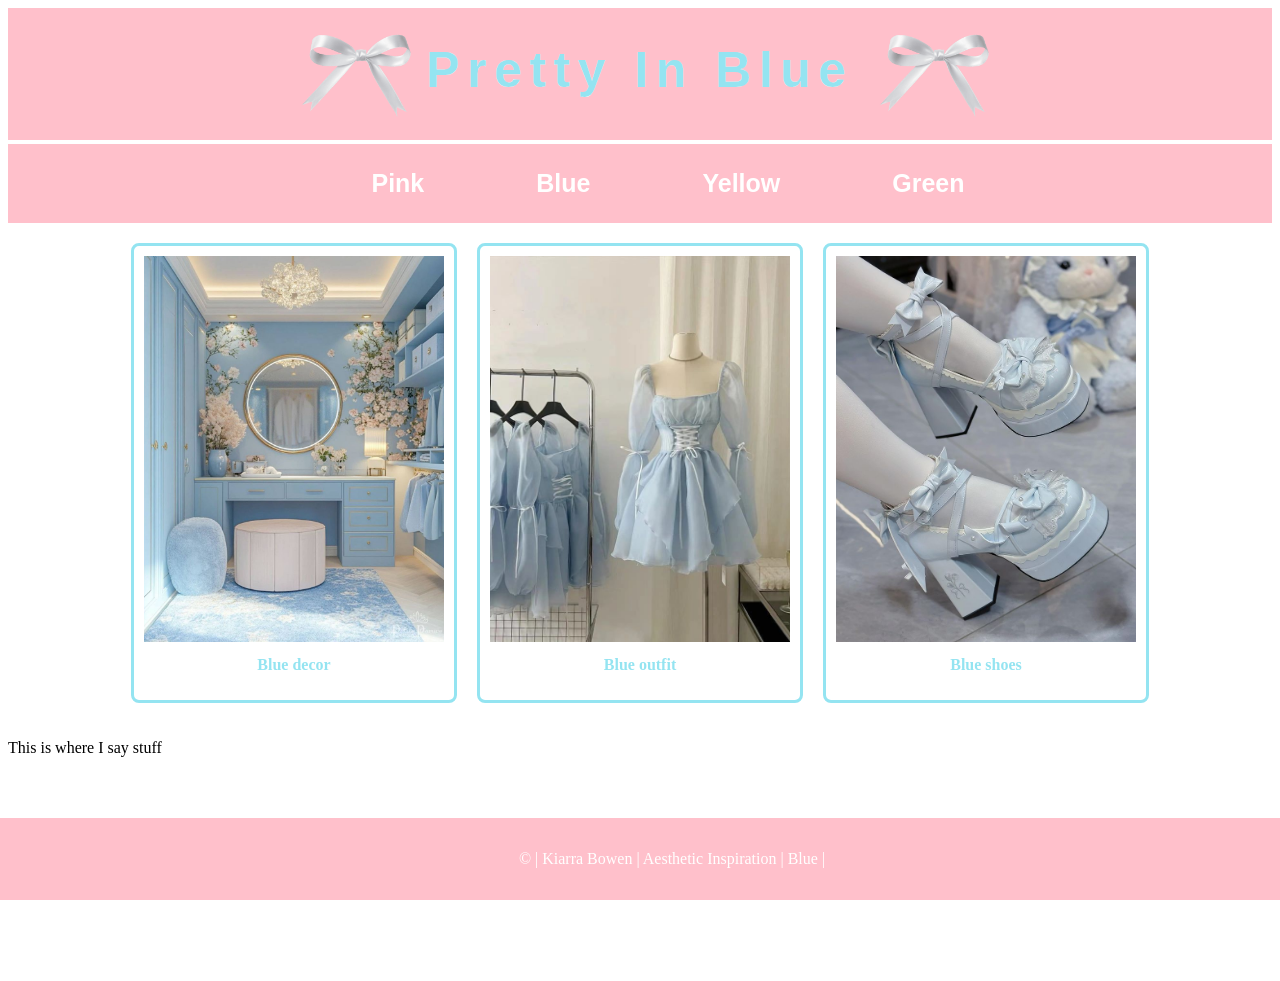
==== page1.html @ 9c442b80 "ad" ====
<!DOCTYPE html>
<html lang="en">
<head>
    <link rel="stylesheet" href="stylepage.css">
    <meta charset="UTF-8">
    <meta name="viewport" content="width=device-width, initial-scale=1.0">
    <title>Pretty In Blue</title>
</head>
<header><h1 class="blueh"><img src="img/bow.png" alt="bow" class="bow">Pretty In Blue<img src="img/bow.png" alt="bow" class="bow"></h1></header><hr class="navline">
<body>
    
 <nav class="main-nav">
      <ul>
         <li><a href="/index.html">Pink</a></li>
        <li><a href="/page1.html" class="blue">Blue</a></li>
        <li><a href="/page2.html" class="yellow">Yellow</a></li>
        <li><a href="/page3.html" class="green">Green</a></li>
      </ul>
    </nav>



 <section class="cards-container">

<div class="cardblue">
  <img src="img/bluedecor.jpg" alt="bluedecor">
  <div class="cardbluecenter">
    <p class="bcaption">Blue decor</p>
  </div>
</div>

<div class="cardblue">
  <img src="img/bluedress.jpg" alt="blueoutfit">
  <div class="cardbluecenter">
    <p class="bcaption">Blue outfit</p>
  </div>
</div>

<div class="cardblue">
  <img src="img/blueshoes.jpg" alt="blueshoes">
  <div class="cardbluecenter">
    <p class="bcaption">Blue shoes</p>
  </div>
</div>

</section>

<section>
    <p>This is where I say stuff</p>

</section>


<body>
  
<!--footer-->
    <footer>
     ©<span id="year"> </span> | Kiarra Bowen | Aesthetic Inspiration  | Blue |  
  
    </footer>

<!--footer end-->
</body>
</html>
---- stylepage.css ----
/*nav bar/banner/header styles*/
{
  box-sizing: border-box;
  margin: 0;
  padding: 0;
}
nav {
  display: flex; 
  justify-content: center; 
  padding: rem 2rem; 
  background: pink;
  position: sticky;
  top: 0;

}
nav ul {
  display: flex; 
  list-style: none; 
  font-size: 25px;
  text-align: center;
  gap: 20rem;
  flex-wrap: nowrap;
  justify-content: center;
  overflow-x: auto;

}

nav li {
  padding-left: 1rem; 
  margin-left: 0;
 
}
nav a {
  text-decoration: none;
  color: white;
  font-family: 'Segoe UI', Tahoma, Geneva, Verdana, sans-serif;
  font-weight: bold;
}

body {
  padding-bottom: 200px;
}

nav a:hover {
  color: rgb(241, 128, 245);
  text-decoration: underline;
}

nav a.blue:hover {
  color: rgb(148, 228, 241);
}

nav a.yellow:hover {
  color: yellow;
}

nav a.green:hover {
  color: rgb(144, 216, 144);
}



/*end of nav bar*/

/*header and footer styles*/
header h1{
text-align: center;
font-family: Impact, Haettenschweiler, 'Arial Narrow Bold', sans-serif;
letter-spacing: 0.15em;
-webkit-text-stroke-width: .2px;
-webkit-text-stroke-color: rgb(255, 255, 255);
background-color: pink;
padding: 1rem;
margin: 0;
font-size: 60px;
}
.pinkh {
  color: rgb(214, 174, 247);
}
.blueh {
  color: rgb(148, 228, 241);
}
.yellowh {
  color: rgb(253, 228, 0);
}
.greenh {
  color: rgb(185, 245, 185);
}

.bow{
  height: 2em;
  vertical-align: middle;
}

.navline{
  border: 2px solid white;
  margin: 0;
}


footer {
  border-top: 2px solid white;
  background-color: pink;
  color: white;
  text-align: center;
  padding: 2rem;
}
footer {
  position: fixed;
  bottom: 0;
  width: 100%;
  right: 0;
  left: 0; 
}
/*end of header and footer styles*/

/*card edits*/

.cards-container {
  display: flex;
  justify-content: center;
  gap: 20px;
  flex-wrap: wrap;
  padding: 20px;
}

.cardpink {
  border: 3px solid rgb(214, 174, 247);
  border-radius: 8px;
  padding: 10px;
  width: 300px;
  flex-shrink: 0;
  transition: transform 0.3s ease, box-shadow 0.3s ease;
  cursor: pointer;
}

.cardpink:hover {
  transform: translateY(-10px);
  box-shadow: 0 8px 16px rgb(190, 110, 255);
}

.cardblue {
  border: 3px solid rgb(148, 228, 241);
  border-radius: 8px;
  padding: 10px;
  width: 300px;
  flex-shrink: 0;
  transition: transform 0.3s ease, box-shadow 0.3s ease;
  cursor: pointer;
}

.cardblue:hover {
  transform: translateY(-10px);
  box-shadow: 0 8px 16px rgb(81, 191, 207);
}

.cardyellow {
  border: 3px solid rgb(253, 228, 0);
  border-radius: 8px;
  padding: 10px;
  width: 300px;
  flex-shrink: 0;
  transition: transform 0.3s ease, box-shadow 0.3s ease;
  cursor: pointer;
}

.cardyellow:hover {
  transform: translateY(-10px);
  box-shadow: 0 8px 16px rgb(243, 221, 23);
}

.cardgreen {
  border: 3px solid rgb(185, 245, 185);
  border-radius: 8px;
  padding: 10px;
  width: 300px;
  flex-shrink: 0;
  transition: transform 0.3s ease, box-shadow 0.3s ease;
  cursor: pointer;
}

.cardgreen:hover {
  transform: translateY(-10px);
  box-shadow: 0 8px 16px rgb(92, 252, 92);
}

.cardpink img,
.cardblue img,
.cardyellow img,
.cardgreen img {
  width: 100%;
  aspect-ratio: 70/90;
  object-fit: cover;
}

.pcaption{
  text-align: center;
  font-weight: bold;
  margin-top: 10px;
  color: rgb(214, 174, 247);
}

.bcaption{
  text-align: center;
  font-weight: bold;
  margin-top: 10px;
  color: rgb(148, 228, 241);
}

.greencaption{
  text-align: center;
  font-weight: bold;
  margin-top: 10px;
  color: rgb(185, 245, 185);
}

.yellowcaption{
  text-align: center;
  font-weight: bold;
  margin-top: 10px;
  color: rgb(224, 203, 6);
}


/*end of card edits*/

/* media queries*/

@media screen and (max-width: 1400px){

  header h1 {
    font-size: 50px;
  }
  .banner .welcome {
    font-size: 40px;
  }
  nav ul {
    gap: 6rem;
  }

@media screen and (max-width: 960px){

  header h1 {
    font-size: 40px;
  }
  .banner .welcome {
    font-size: 28px;
  }
  nav li{
    font-size: 18px;
  }
  nav ul {
    gap: 2rem;
  }
@media screen and (max-width: 700px){

  header h1 {
    font-size: 32px;
  }
  .banner .welcome {
    position: relative;
    text-align: center;
    padding:10px; 
  }

   .banner .welcome span{
    font-size: 1em;
   }
     nav li{
    font-size: 18px;
  }
  nav ul {
    gap: 1rem;
  }
  .images li{
    width: 100%;
    display: block;
    margin: 20px auto;
  }

  @media screen and (max-width: 560px){
    header h1 {
      font-size: 24px;
    }
    nav ul {
      gap: 0.5rem;
      flex-wrap: nowrap;
      overflow-x: auto;
    }
    nav li{
      font-size: 16px;
      white-space: nowrap;
  }
  /*end of media queries*/
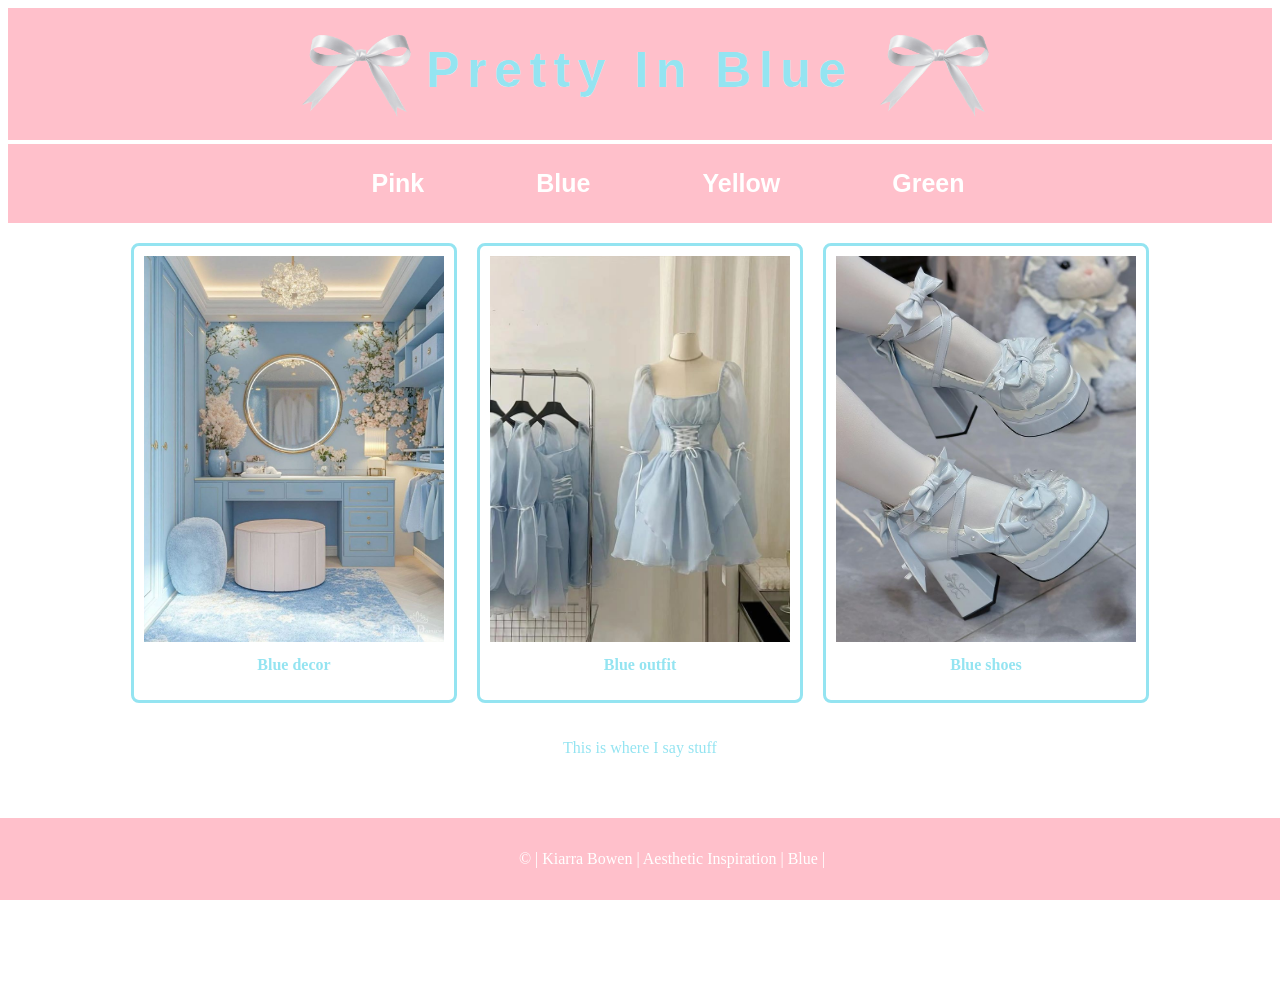
==== commit 27a0b05a: "text align center" ====
--- a/page1.html
+++ b/page1.html
@@ -7,6 +7,9 @@
     <title>Pretty In Blue</title>
 </head>
 <header><h1 class="blueh"><img src="img/bow.png" alt="bow" class="bow">Pretty In Blue<img src="img/bow.png" alt="bow" class="bow"></h1></header><hr class="navline">
+
+<!--pagefiller-->
+
 <body>
     
  <nav class="main-nav">
@@ -46,10 +49,11 @@
 </section>
 
 <section>
-    <p>This is where I say stuff</p>
+    <p class="bluep">This is where I say stuff</p>
 
 </section>
 
+<!--pagefiller-->
 
 <body>
   
--- a/stylepage.css
+++ b/stylepage.css
@@ -224,6 +224,26 @@
 
 
 /*end of card edits*/
+
+/*colors for paragraph text*/
+.pinkp {
+  color: rgb(214, 174, 247);
+  text-align: center;
+}
+.bluep {
+  color: rgb(148, 228, 241);
+  text-align: center;
+}
+.yellowp {
+  color: rgb(253, 228, 0);
+  text-align: center;
+}
+.greenp {
+  color: rgb(185, 245, 185);
+  text-align: center;
+}
+/*end of colors for paragraph text*/
+
 
 /* media queries*/
 
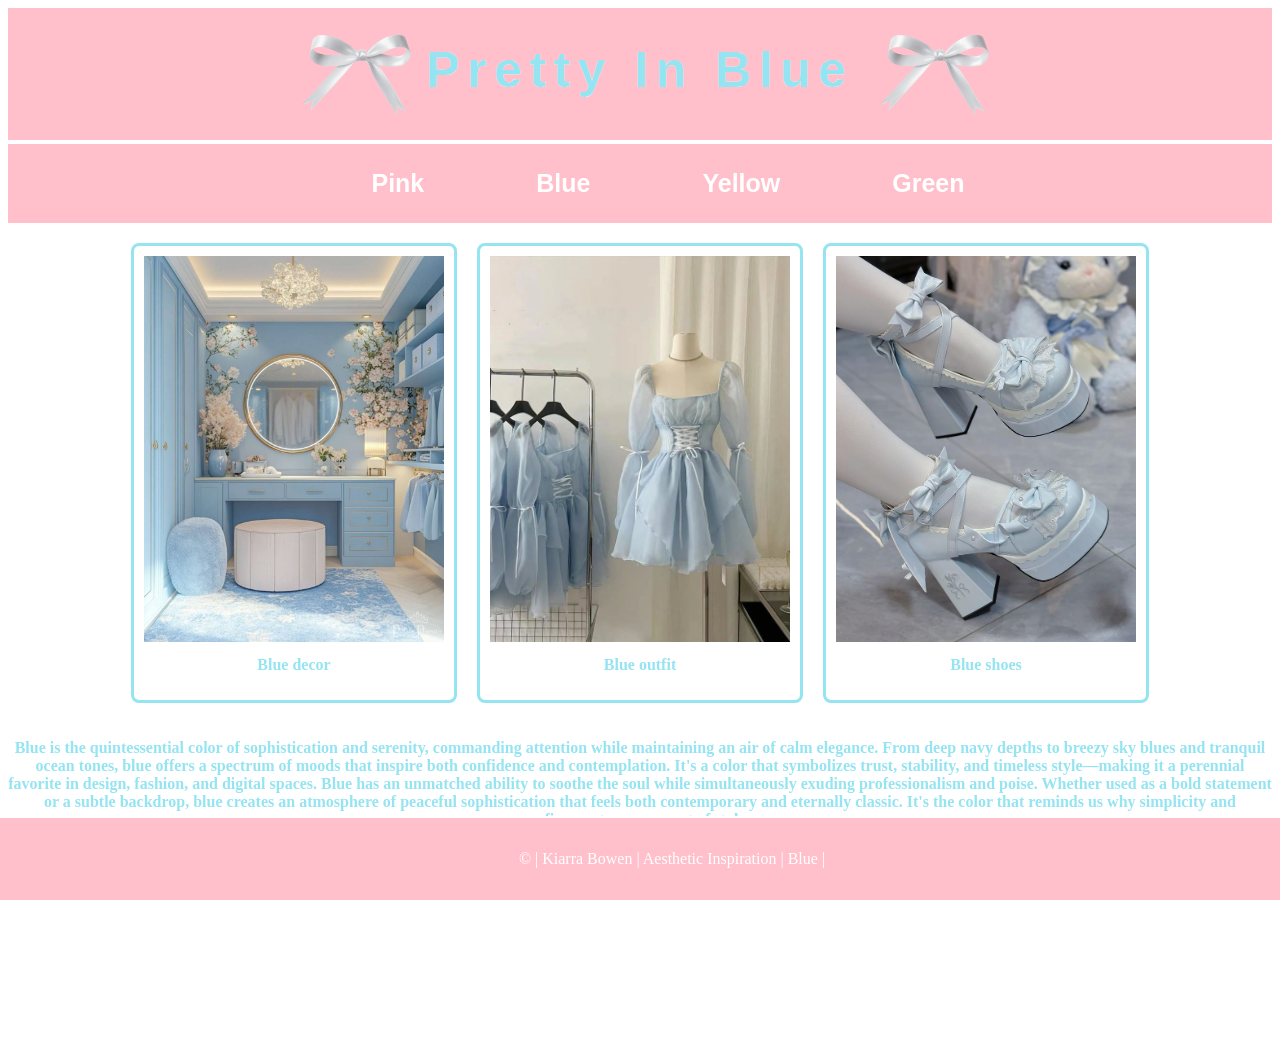
==== commit 7a4aab05: "filler" ====
--- a/page1.html
+++ b/page1.html
@@ -49,7 +49,7 @@
 </section>
 
 <section>
-    <p class="bluep">This is where I say stuff</p>
+    <p class="bluep">Blue is the quintessential color of sophistication and serenity, commanding attention while maintaining an air of calm elegance. From deep navy depths to breezy sky blues and tranquil ocean tones, blue offers a spectrum of moods that inspire both confidence and contemplation. It's a color that symbolizes trust, stability, and timeless style—making it a perennial favorite in design, fashion, and digital spaces. Blue has an unmatched ability to soothe the soul while simultaneously exuding professionalism and poise. Whether used as a bold statement or a subtle backdrop, blue creates an atmosphere of peaceful sophistication that feels both contemporary and eternally classic. It's the color that reminds us why simplicity and refinement never go out of style.</p>
 
 </section>
 
--- a/stylepage.css
+++ b/stylepage.css
@@ -229,18 +229,22 @@
 .pinkp {
   color: rgb(214, 174, 247);
   text-align: center;
+  font-weight: bold;
 }
 .bluep {
   color: rgb(148, 228, 241);
   text-align: center;
+  font-weight: bold;
 }
 .yellowp {
-  color: rgb(253, 228, 0);
-  text-align: center;
+  color: rgb(224, 203, 6);
+  text-align: center;
+  font-weight: bold;
 }
 .greenp {
   color: rgb(185, 245, 185);
   text-align: center;
+  font-weight: bold;
 }
 /*end of colors for paragraph text*/
 
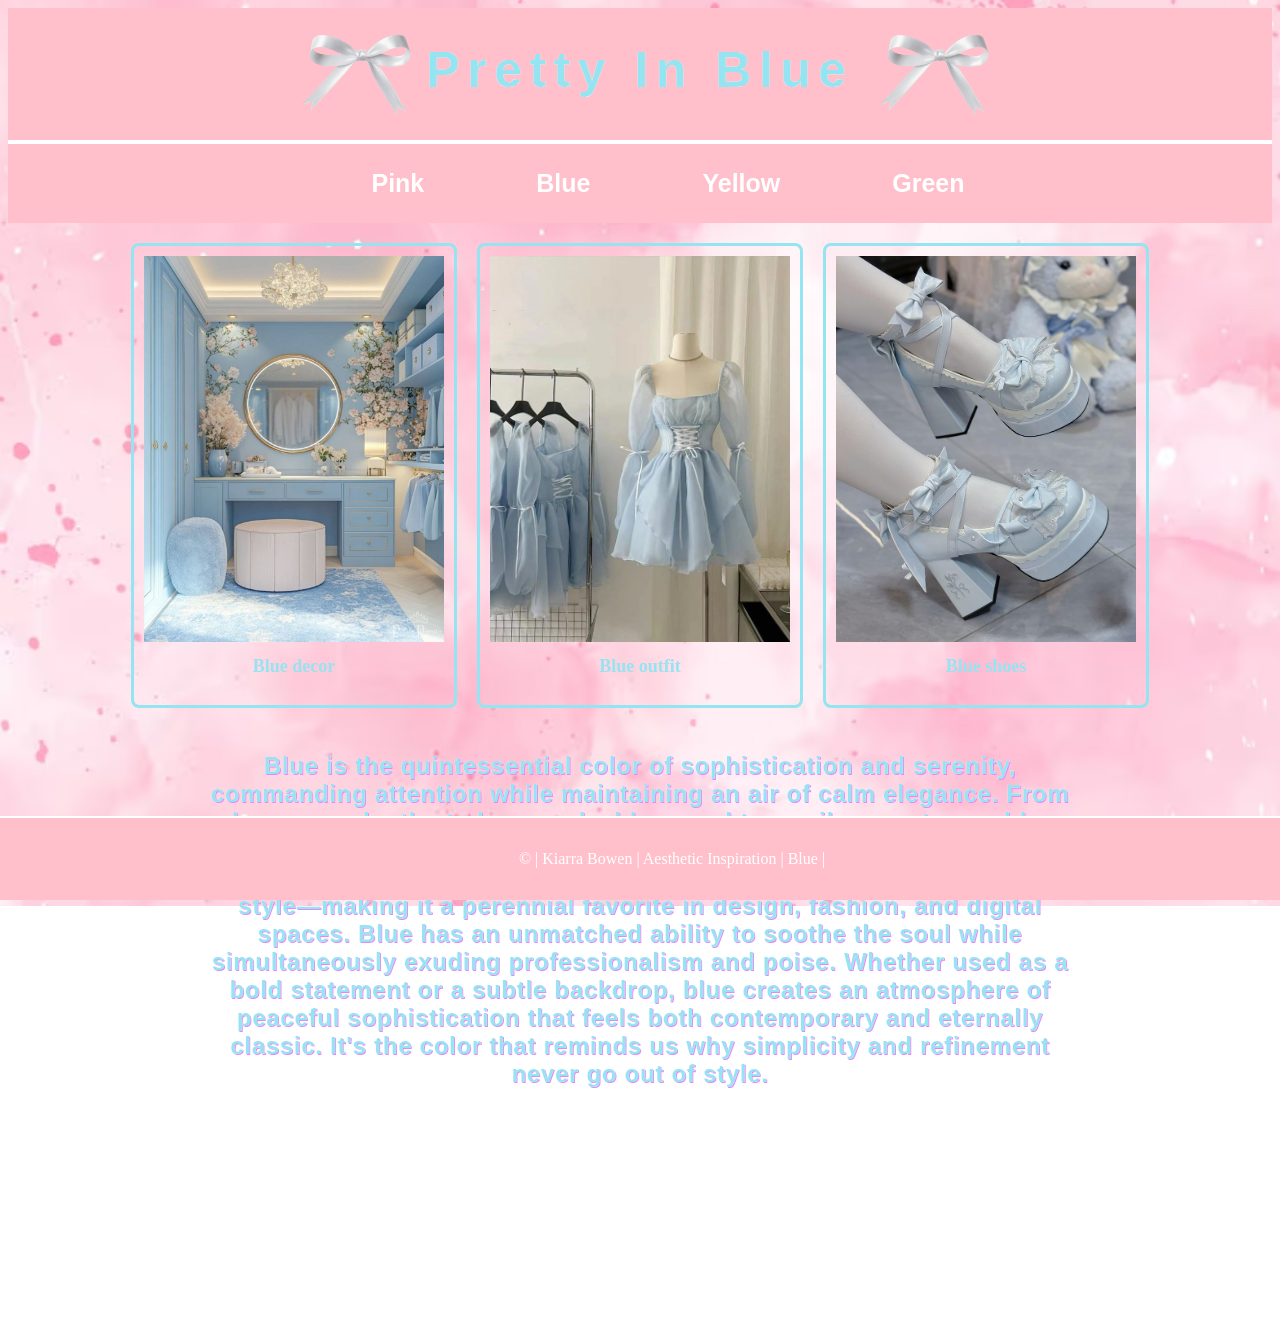
==== commit 62d6226d: "ad" ====
--- a/page1.html
+++ b/page1.html
@@ -7,6 +7,15 @@
     <title>Pretty In Blue</title>
 </head>
 <header><h1 class="blueh"><img src="img/bow.png" alt="bow" class="bow">Pretty In Blue<img src="img/bow.png" alt="bow" class="bow"></h1></header><hr class="navline">
+
+<style>
+body {
+  background-image: url('img/pinkbackground.avif');
+  background-repeat: no-repeat;
+  background-attachment: fixed;
+  background-size: cover;
+}
+</style>
 
 <!--pagefiller-->
 
--- a/stylepage.css
+++ b/stylepage.css
@@ -225,28 +225,61 @@
 
 /*end of card edits*/
 
-/*colors for paragraph text*/
+/*paragraph text*/
+
 .pinkp {
-  color: rgb(214, 174, 247);
-  text-align: center;
-  font-weight: bold;
-}
+  color: rgb(216, 168, 255);
+  text-align: center;
+  font-weight: bold;
+  padding: 0 200px;
+  font-family: Arial, Helvetica, sans-serif;
+  font-size: 24px;
+  letter-spacing: 0.03em;
+-webkit-text-stroke-width: .2px;
+-webkit-text-stroke-color: rgb(255, 255, 255);
+ text-shadow: 1px 1px #92f3f7;
+
+}
+
 .bluep {
   color: rgb(148, 228, 241);
   text-align: center;
   font-weight: bold;
-}
+  padding: 0 200px;
+  font-family: Arial, Helvetica, sans-serif;
+ font-size: 24px;
+  letter-spacing: 0.03em;
+-webkit-text-stroke-width: .2px;
+-webkit-text-stroke-color: rgb(255, 255, 255);
+ text-shadow: 1px 1px #e387fa;
+}
+
 .yellowp {
-  color: rgb(224, 203, 6);
-  text-align: center;
-  font-weight: bold;
-}
+  color: rgb(243, 221, 23);
+  text-align: center;
+  font-weight: bold;
+  padding: 0 200px;
+  font-family: Arial, Helvetica, sans-serif;
+  font-size: 24px;
+  letter-spacing: 0.03em;
+-webkit-text-stroke-width: .2px;
+-webkit-text-stroke-color: rgb(255, 255, 255);
+ text-shadow: 1px 1px rgb(185, 245, 185);
+}
+
 .greenp {
   color: rgb(185, 245, 185);
   text-align: center;
   font-weight: bold;
-}
-/*end of colors for paragraph text*/
+  padding: 0 200px;
+  font-family: Arial, Helvetica, sans-serif;
+   font-size: 24px;
+  letter-spacing: 0.03em;
+-webkit-text-stroke-width: .2px;
+-webkit-text-stroke-color: rgb(255, 255, 255);
+ text-shadow: 1px 1px rgb(243, 221, 23);
+}
+/*end of paragraph text*/
 
 
 /* media queries*/
@@ -259,6 +292,9 @@
   .banner .welcome {
     font-size: 40px;
   }
+  p {
+    font-size: 18px;
+  }
   nav ul {
     gap: 6rem;
   }
@@ -270,6 +306,9 @@
   }
   .banner .welcome {
     font-size: 28px;
+  }
+  p {
+    font-size: 16px;
   }
   nav li{
     font-size: 18px;
@@ -286,6 +325,9 @@
     position: relative;
     text-align: center;
     padding:10px; 
+  }
+  p {
+    font-size: 14px;
   }
 
    .banner .welcome span{
@@ -306,6 +348,9 @@
   @media screen and (max-width: 560px){
     header h1 {
       font-size: 24px;
+    }
+    p {
+      font-size: 12px;
     }
     nav ul {
       gap: 0.5rem;
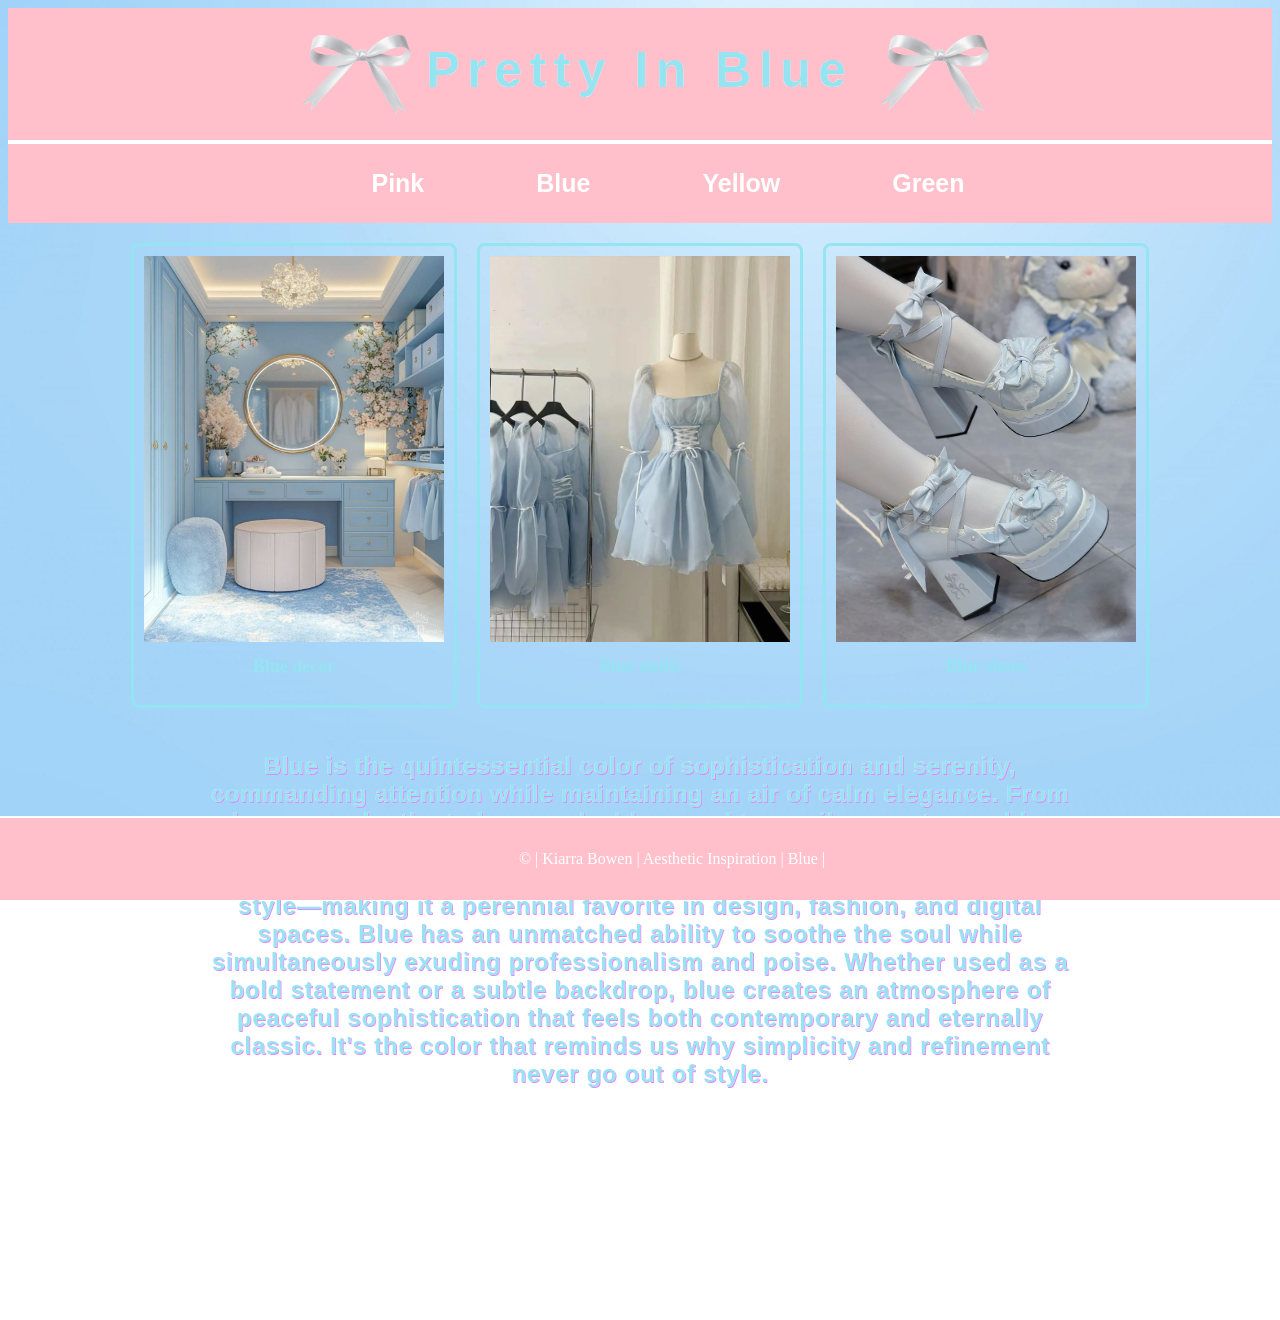
==== commit f4774ce7: "ad" ====
--- a/page1.html
+++ b/page1.html
@@ -10,7 +10,7 @@
 
 <style>
 body {
-  background-image: url('img/pinkbackground.avif');
+  background-image: url('img/bluebackground.jpg');
   background-repeat: no-repeat;
   background-attachment: fixed;
   background-size: cover;
--- a/stylepage.css
+++ b/stylepage.css
@@ -255,15 +255,15 @@
 }
 
 .yellowp {
-  color: rgb(243, 221, 23);
-  text-align: center;
-  font-weight: bold;
+  color: rgb(233, 210, 5);
+  text-align: center;
+  font-weight: bolder;
   padding: 0 200px;
   font-family: Arial, Helvetica, sans-serif;
   font-size: 24px;
   letter-spacing: 0.03em;
 -webkit-text-stroke-width: .2px;
--webkit-text-stroke-color: rgb(255, 255, 255);
+-webkit-text-stroke-color: rgb(177, 177, 177);
  text-shadow: 1px 1px rgb(185, 245, 185);
 }
 
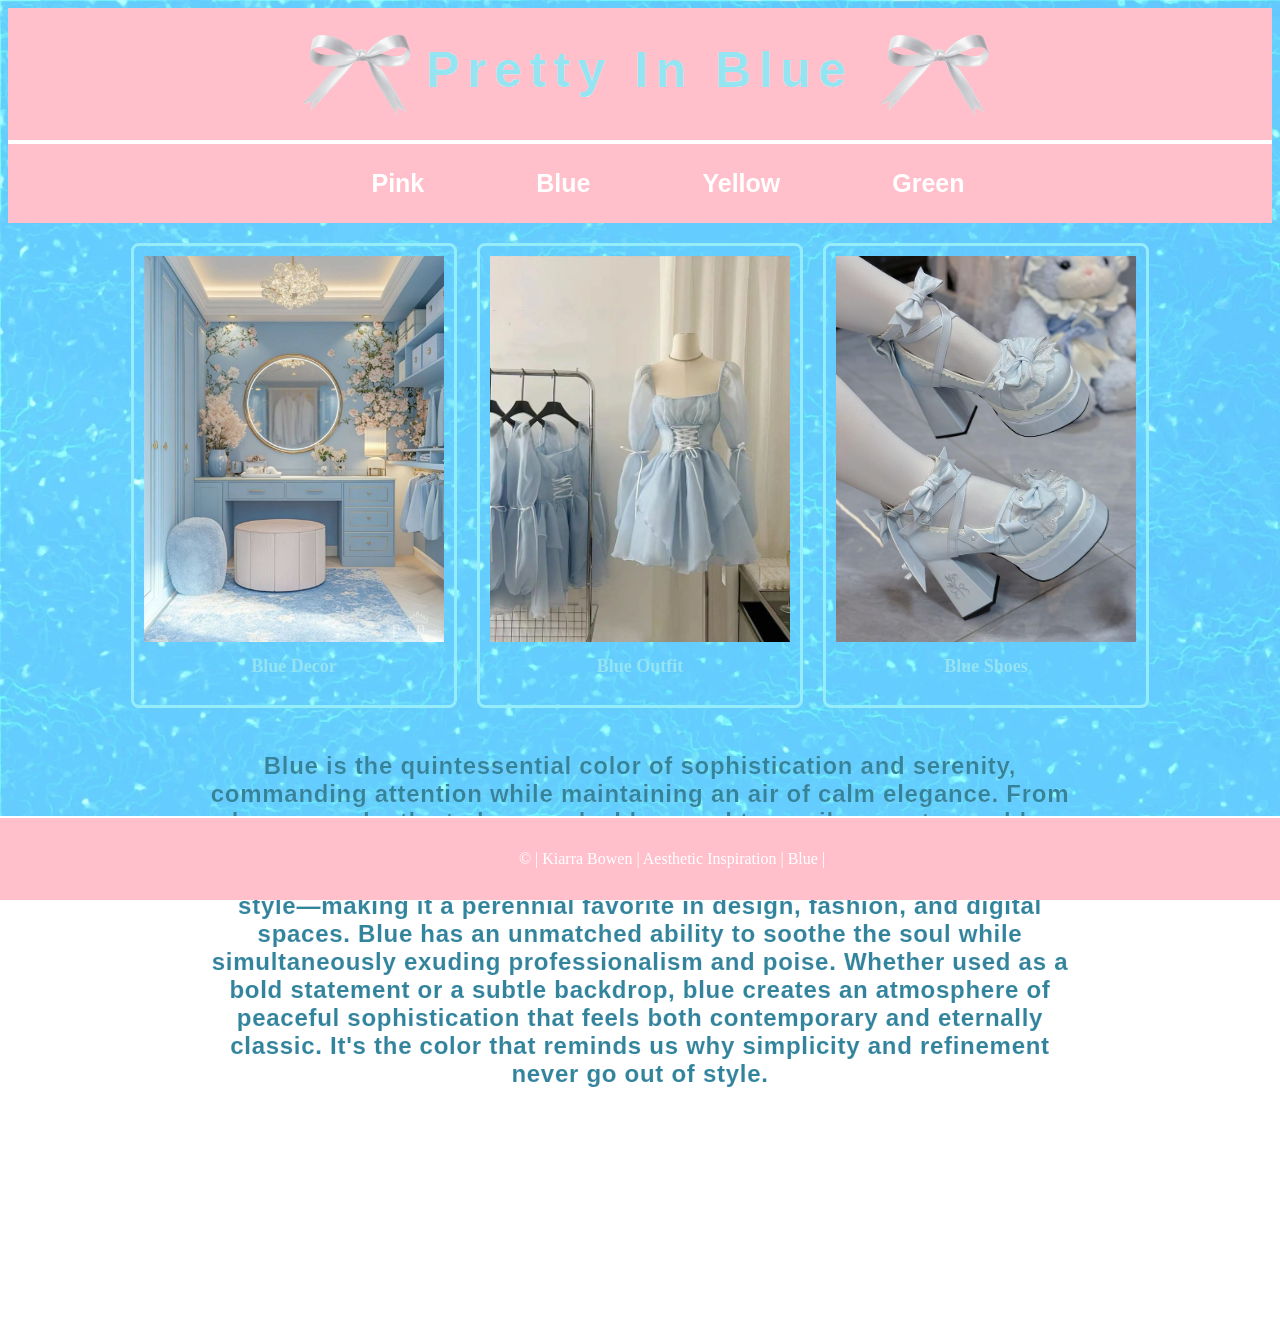
==== commit ad87843e: "sa" ====
--- a/page1.html
+++ b/page1.html
@@ -37,21 +37,21 @@
 <div class="cardblue">
   <img src="img/bluedecor.jpg" alt="bluedecor">
   <div class="cardbluecenter">
-    <p class="bcaption">Blue decor</p>
+    <p class="bcaption">Blue Decor</p>
   </div>
 </div>
 
 <div class="cardblue">
   <img src="img/bluedress.jpg" alt="blueoutfit">
   <div class="cardbluecenter">
-    <p class="bcaption">Blue outfit</p>
+    <p class="bcaption">Blue Outfit</p>
   </div>
 </div>
 
 <div class="cardblue">
   <img src="img/blueshoes.jpg" alt="blueshoes">
   <div class="cardbluecenter">
-    <p class="bcaption">Blue shoes</p>
+    <p class="bcaption">Blue Shoes</p>
   </div>
 </div>
 
--- a/stylepage.css
+++ b/stylepage.css
@@ -126,7 +126,7 @@
 }
 
 .cardpink {
-  border: 3px solid rgb(214, 174, 247);
+  border: 3px solid rgb(190, 110, 255);
   border-radius: 8px;
   padding: 10px;
   width: 300px;
@@ -141,7 +141,7 @@
 }
 
 .cardblue {
-  border: 3px solid rgb(148, 228, 241);
+  border: 3px solid rgb(150, 237, 250);
   border-radius: 8px;
   padding: 10px;
   width: 300px;
@@ -152,11 +152,11 @@
 
 .cardblue:hover {
   transform: translateY(-10px);
-  box-shadow: 0 8px 16px rgb(81, 191, 207);
+  box-shadow: 0 8px 16px rgb(150, 237, 250);
 }
 
 .cardyellow {
-  border: 3px solid rgb(253, 228, 0);
+  border: 3px solid rgb(255, 251, 215);
   border-radius: 8px;
   padding: 10px;
   width: 300px;
@@ -167,11 +167,11 @@
 
 .cardyellow:hover {
   transform: translateY(-10px);
-  box-shadow: 0 8px 16px rgb(243, 221, 23);
+  box-shadow: 0 8px 16px rgb(255, 251, 215);
 }
 
 .cardgreen {
-  border: 3px solid rgb(185, 245, 185);
+  border: 3px solid rgb(175, 245, 175);
   border-radius: 8px;
   padding: 10px;
   width: 300px;
@@ -182,7 +182,7 @@
 
 .cardgreen:hover {
   transform: translateY(-10px);
-  box-shadow: 0 8px 16px rgb(92, 252, 92);
+  box-shadow: 0 8px 16px rgb(175, 245, 175);
 }
 
 .cardpink img,
@@ -228,7 +228,7 @@
 /*paragraph text*/
 
 .pinkp {
-  color: rgb(216, 168, 255);
+  color: rgb(162, 0, 202);
   text-align: center;
   font-weight: bold;
   padding: 0 200px;
@@ -236,13 +236,13 @@
   font-size: 24px;
   letter-spacing: 0.03em;
 -webkit-text-stroke-width: .2px;
--webkit-text-stroke-color: rgb(255, 255, 255);
- text-shadow: 1px 1px #92f3f7;
+-webkit-text-stroke-color: rgb(250, 209, 255);
+ text-shadow: 1px 1px #4b4b4b;
 
 }
 
 .bluep {
-  color: rgb(148, 228, 241);
+  color: rgb(49, 132, 153);
   text-align: center;
   font-weight: bold;
   padding: 0 200px;
@@ -250,25 +250,25 @@
  font-size: 24px;
   letter-spacing: 0.03em;
 -webkit-text-stroke-width: .2px;
--webkit-text-stroke-color: rgb(255, 255, 255);
- text-shadow: 1px 1px #e387fa;
+-webkit-text-stroke-color: rgb(186, 206, 243);
+ text-shadow: 1px 1px rgb(rgb(114, 76, 250)); 
 }
 
 .yellowp {
-  color: rgb(233, 210, 5);
+  color: rgb(216, 158, 0);
   text-align: center;
   font-weight: bolder;
   padding: 0 200px;
   font-family: Arial, Helvetica, sans-serif;
   font-size: 24px;
   letter-spacing: 0.03em;
--webkit-text-stroke-width: .2px;
--webkit-text-stroke-color: rgb(177, 177, 177);
- text-shadow: 1px 1px rgb(185, 245, 185);
+-webkit-text-stroke-width: .5px;
+-webkit-text-stroke-color: grey;
+ text-shadow: 1px 2px rgb(grey);
 }
 
 .greenp {
-  color: rgb(185, 245, 185);
+  color: rgb(93, 151, 93);
   text-align: center;
   font-weight: bold;
   padding: 0 200px;
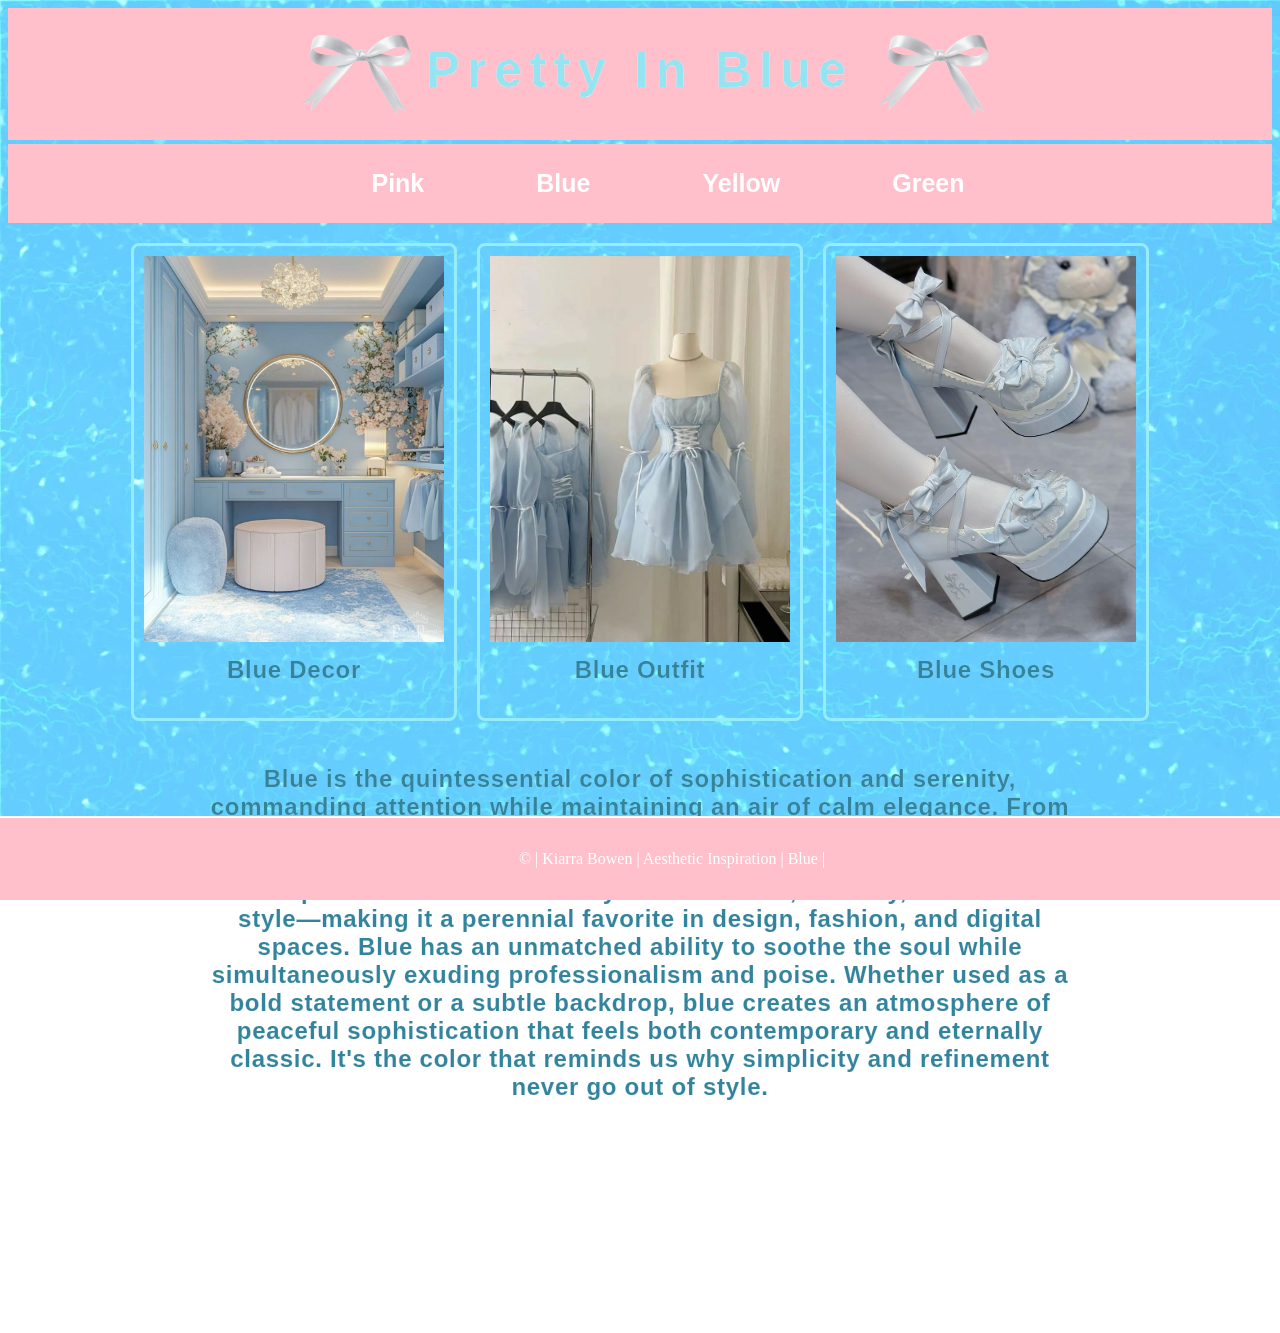
==== commit 18db3ff9: "nav fix" ====
--- a/page1.html
+++ b/page1.html
@@ -23,10 +23,10 @@
     
  <nav class="main-nav">
       <ul>
-         <li><a href="/index.html">Pink</a></li>
-        <li><a href="/page1.html" class="blue">Blue</a></li>
-        <li><a href="/page2.html" class="yellow">Yellow</a></li>
-        <li><a href="/page3.html" class="green">Green</a></li>
+         <li><a href="index.html">Pink</a></li>
+        <li><a href="page1.html" class="blue">Blue</a></li>
+        <li><a href="page2.html" class="yellow">Yellow</a></li>
+        <li><a href="page3.html" class="green">Green</a></li>
       </ul>
     </nav>
 
--- a/stylepage.css
+++ b/stylepage.css
@@ -12,7 +12,7 @@
   background: pink;
   position: sticky;
   top: 0;
-
+ 
 }
 nav ul {
   display: flex; 
@@ -94,7 +94,7 @@
 }
 
 .navline{
-  border: 2px solid white;
+  border: 2px solid transparent;
   margin: 0;
 }
 
@@ -198,28 +198,52 @@
   text-align: center;
   font-weight: bold;
   margin-top: 10px;
-  color: rgb(214, 174, 247);
+  color: rgb(162, 0, 202);
+    font-family: Arial, Helvetica, sans-serif;
+  font-size: 24px;
+  letter-spacing: 0.03em;
+-webkit-text-stroke-width: .2px;
+-webkit-text-stroke-color: rgb(250, 209, 255);
+ text-shadow: 1px 1px #4b4b4b;
 }
 
 .bcaption{
   text-align: center;
   font-weight: bold;
   margin-top: 10px;
-  color: rgb(148, 228, 241);
+  color: rgb(49, 132, 153);
+   font-family: Arial, Helvetica, sans-serif;
+ font-size: 24px;
+  letter-spacing: 0.03em;
+-webkit-text-stroke-width: .2px;
+-webkit-text-stroke-color: rgb(186, 206, 243);
+ text-shadow: 1px 1px rgb(rgb(114, 76, 250));
 }
 
 .greencaption{
   text-align: center;
   font-weight: bold;
   margin-top: 10px;
-  color: rgb(185, 245, 185);
+  color: rgb(93, 151, 93);
+    font-family: Arial, Helvetica, sans-serif;
+   font-size: 24px;
+  letter-spacing: 0.03em;
+-webkit-text-stroke-width: .2px;
+-webkit-text-stroke-color: rgb(255, 255, 255);
+ text-shadow: 1px 1px rgb(243, 221, 23);
 }
 
 .yellowcaption{
   text-align: center;
   font-weight: bold;
   margin-top: 10px;
-  color: rgb(224, 203, 6);
+  color: rgb(216, 158, 0);
+    font-family: Arial, Helvetica, sans-serif;
+  font-size: 24px;
+  letter-spacing: 0.03em;
+-webkit-text-stroke-width: .5px;
+-webkit-text-stroke-color: grey;
+ text-shadow: 1px 2px rgb(grey);
 }
 
 
